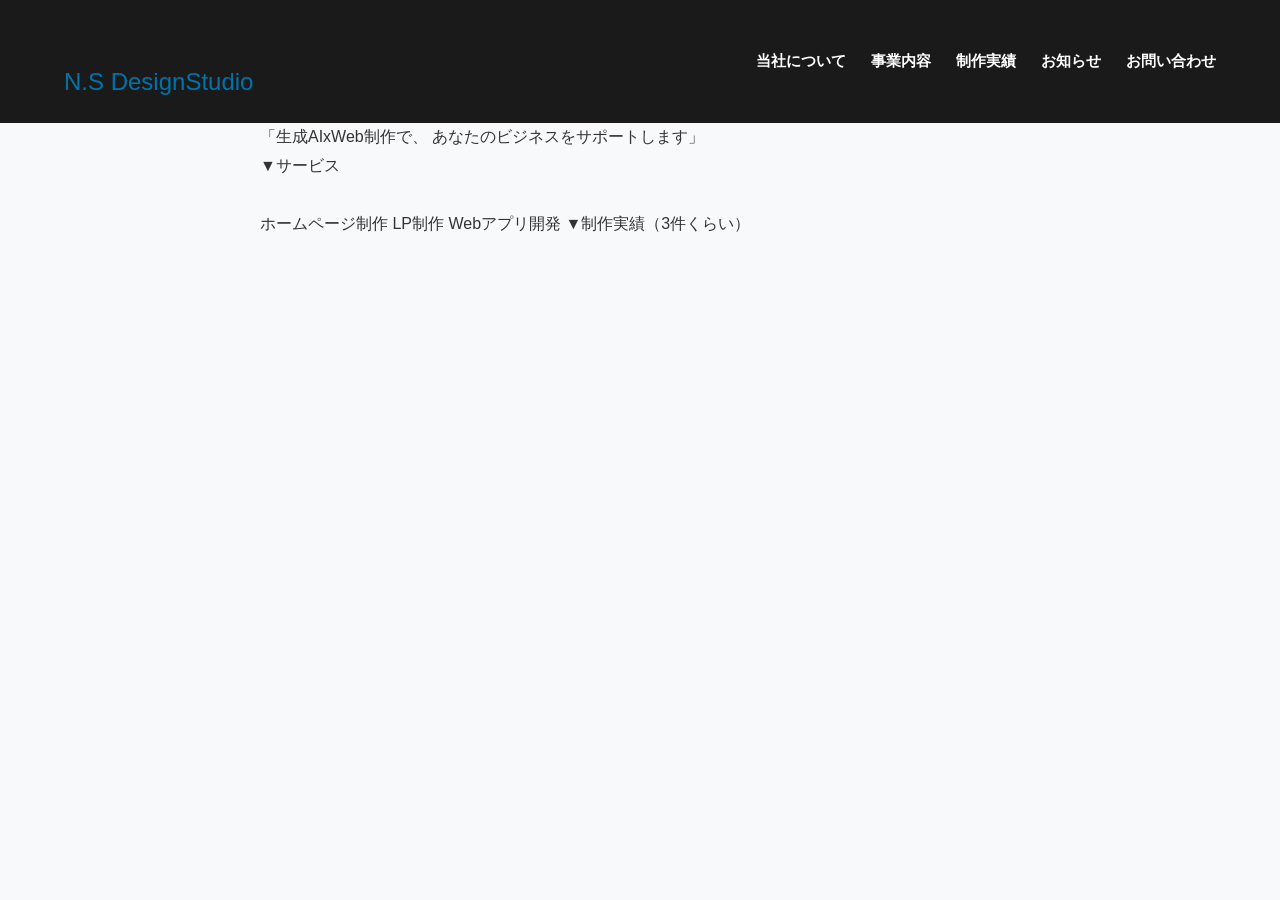
==== index.html @ 899bd981 "first commit" ====
<!DOCTYPE html>
<html lang="ja">
<head>
    <meta charset="UTF-8">
    <meta name="viewport" content="width=device-width, initial-scale=1.0">
    <link rel="stylesheet" href="./reset.css">
    <link rel="stylesheet" href="./style.css">
    <title>コーポレートサイト</title>
</head>
<body>
    <div class="content-box">
        <h1>N.S DesignStudio</h1>
        
    <ul>
    <li><a href="about.html">当社について</a></li>
    <li><a href="service.html">事業内容</a></li>
    <li><a href="works.html">制作実績</a></li>
    <li><a href="news.html">お知らせ</a></li>
    <li><a href="contact.html">お問い合わせ</a></li>
    </ul>
    </div>
    <p>
        「生成AIxWeb制作で、
あなたのビジネスをサポートします」<br>

▼サービス<br><br>

ホームページ制作
LP制作
Webアプリ開発

▼制作実績（3件くらい）
</p>
</body>
</html>
---- style.css ----
* {
    box-sizing: border-box; 
}

body {
    margin: 0;
    padding: 0;
    font-family: 'Helvetica Neue', Arial, sans-serif;
    background-color: #f8f9fa;
    color: #333333;
    line-height: 1.8;
}

.content-box {
    display: flex;
    justify-content: space-between;
    align-items: center; 
    padding: 20px 5%; 
    background-color: #1a1a1a; 
    color: #fff;
    width: 100%; 
}

.content-box h1 {
    font-size: 24px;
    color: #0073aa; 
    border-bottom: none; 
    padding-bottom: 0;
    margin-bottom: 0;
}

.content-box ul {
    display: flex;
    list-style: none;
    margin: 0;
    padding: 0;
    gap: 25px; 
}

.content-box a {
    color: #fff;
    text-decoration: none;
    font-weight: bold;
    font-size: 15px;
    transition: color 0.2s;
}


.content-box a:hover {
    color: #0073aa;
}

.content-box-right ul {
    display: flex;
    list-style: none;
    margin: 0;
    padding: 0;
    gap: 25px; 
}

.content-box-right {
    display: flex;
    justify-content: flex-end; 
    align-items: center; 
    padding: 20px 5%; 
    background-color: #1a1a1a; 
    color: #fff;
    width: 100%; 
}

.main-wrapper, 
body > p, 
body > b, 
body > h1:not(.content-box h1) {
    max-width: 800px;
    margin-left: auto;
    margin-right: auto;
    padding-left: 20px;
    padding-right: 20px;
}

h1 {
    font-size: 32px;
    color: #0073aa;
    border-bottom: 3px solid #0073aa;
    padding-bottom: 10px;
    margin-top: 40px;
    margin-bottom: 30px;
}

b {
    display: inline-block;
    font-size: 20px;
    color: #111111;
    background-color: #e2f0fe; 
    padding: 5px 15px;
    border-radius: 5px;
    margin-top: 35px;
    margin-bottom: 10px;
}

p {
    font-size: 16px;
    margin-bottom: 20px;
    text-align: justify; 
}

@media screen and (max-width: 768px) {
    .content-box,
    .content-box-right {
        flex-direction: column; 
        align-items: flex-start; 
        gap: 15px; 
    }

    .content-box ul,
    .content-box-right ul {
        flex-direction: column; 
        gap: 10px; 
    }

}
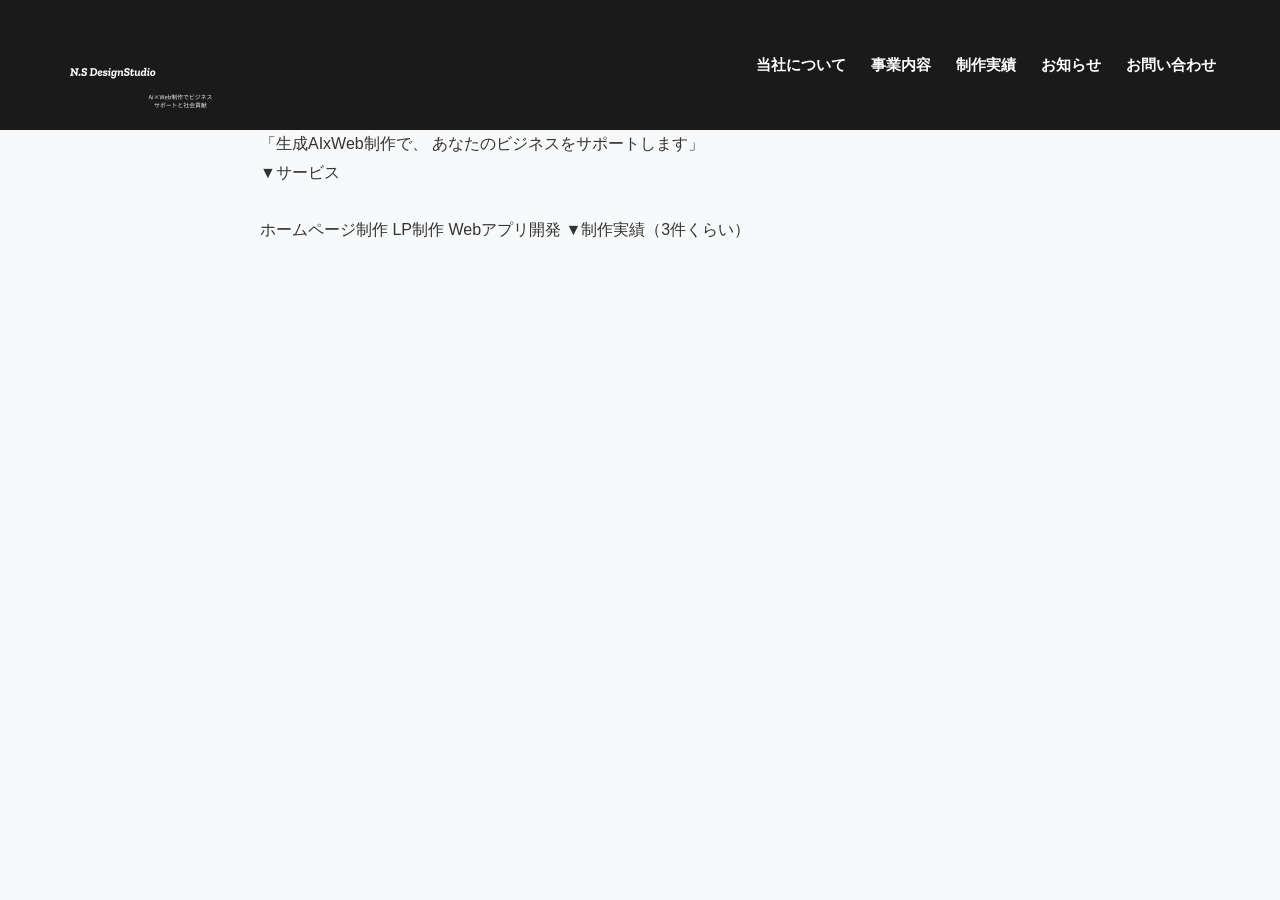
==== commit f8f8d867: "ロゴ追加" ====
--- a/index.html
+++ b/index.html
@@ -9,7 +9,8 @@
 </head>
 <body>
     <div class="content-box">
-        <h1>N.S DesignStudio</h1>
+        <h1><img src="img/N.S.png" alt="N.S DesignStudio" style="height: 50px; vertical-align: middle;"></h1>
+
         
     <ul>
     <li><a href="about.html">当社について</a></li>
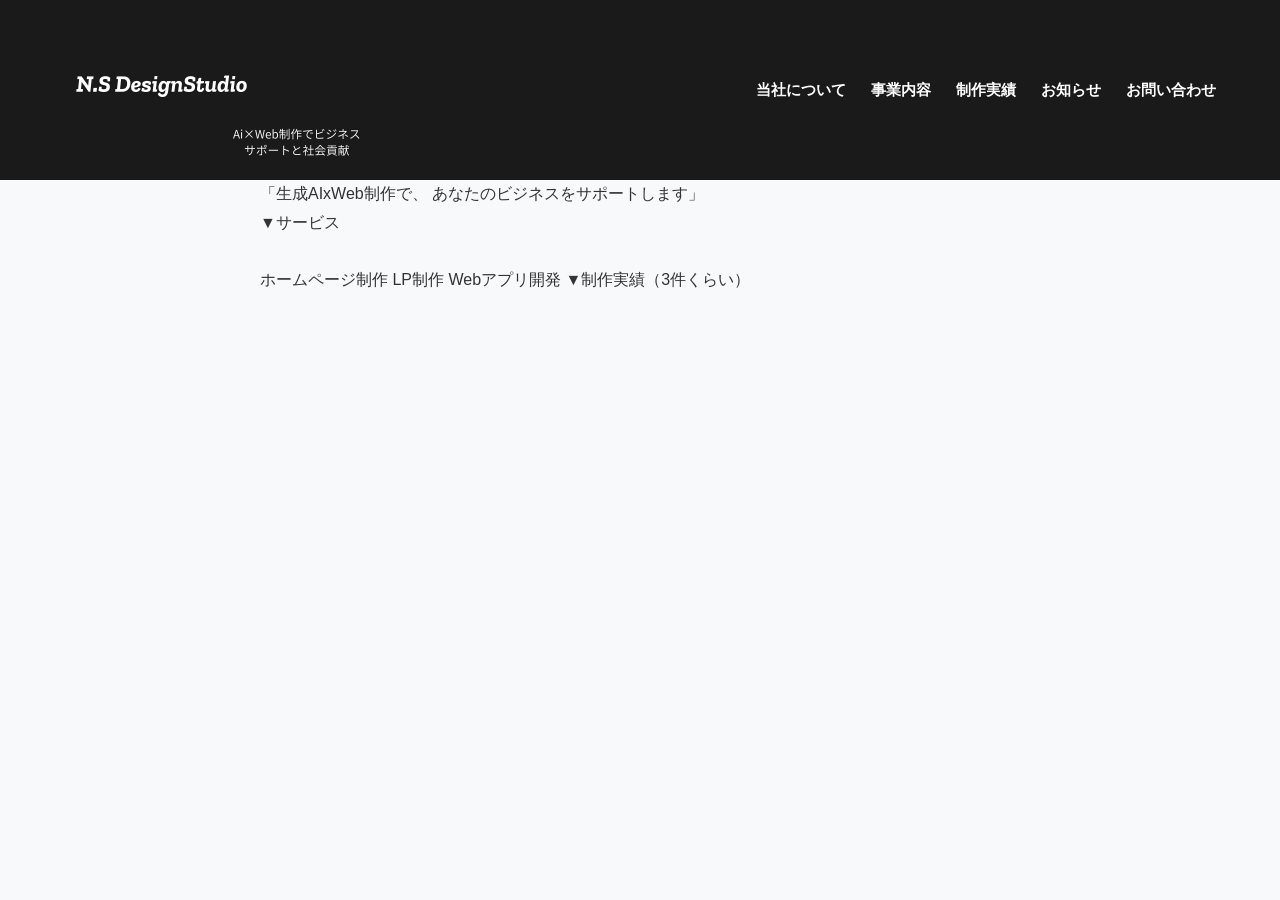
==== commit 4b14fe07: "サイズ変更" ====
--- a/index.html
+++ b/index.html
@@ -9,7 +9,7 @@
 </head>
 <body>
     <div class="content-box">
-        <h1><img src="img/N.S.png" alt="N.S DesignStudio" style="height: 50px; vertical-align: middle;"></h1>
+        <h1><img src="img/N.S.png" alt="N.S DesignStudio" style="height: 100px; vertical-align: middle;"></h1>
 
         
     <ul>
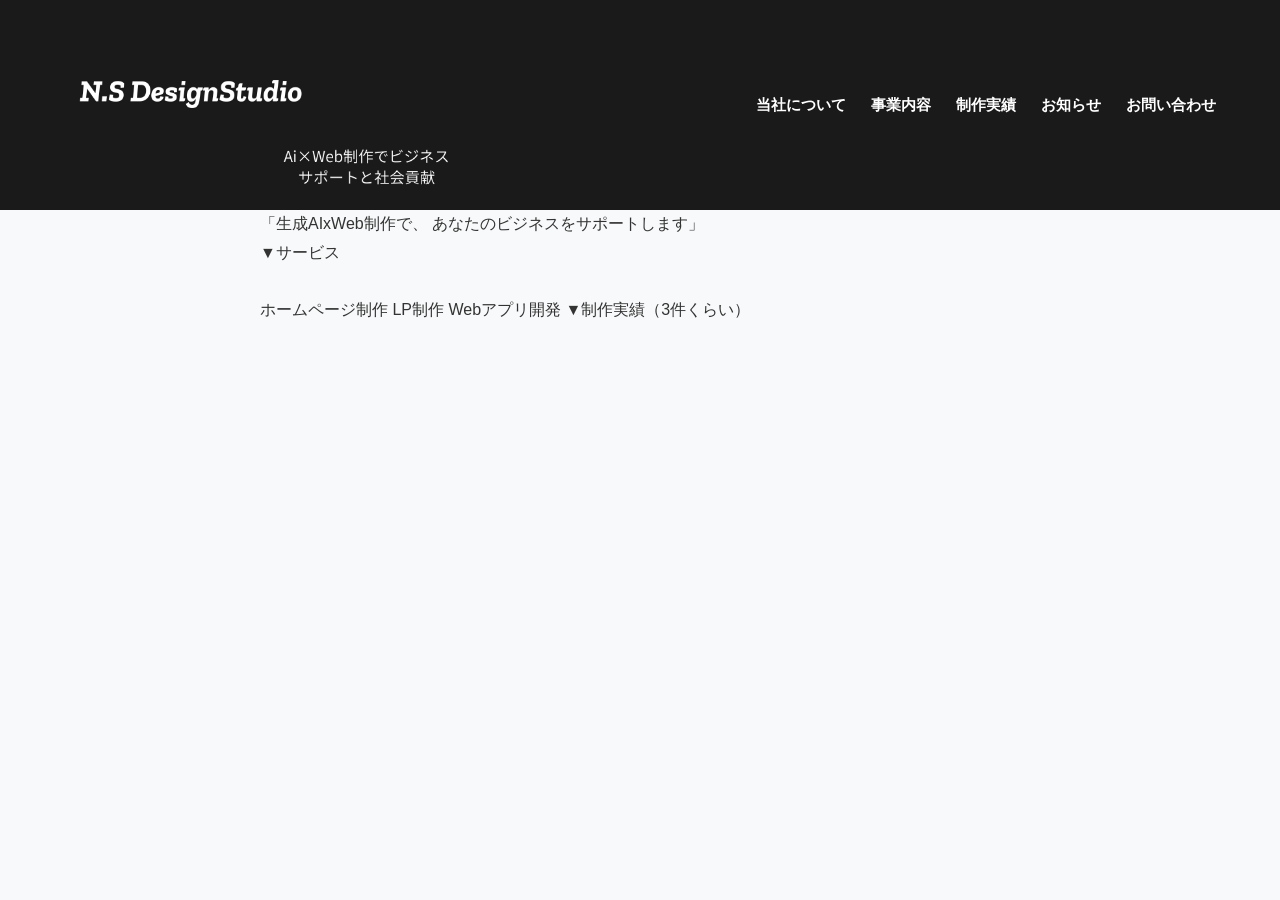
==== commit 2f23a8a2: "サイズ変更" ====
--- a/index.html
+++ b/index.html
@@ -9,7 +9,7 @@
 </head>
 <body>
     <div class="content-box">
-        <h1><img src="img/N.S.png" alt="N.S DesignStudio" style="height: 100px; vertical-align: middle;"></h1>
+        <h1><img src="img/N.S.png" alt="N.S DesignStudio" style="height: 130px; vertical-align: middle;"></h1>
 
         
     <ul>
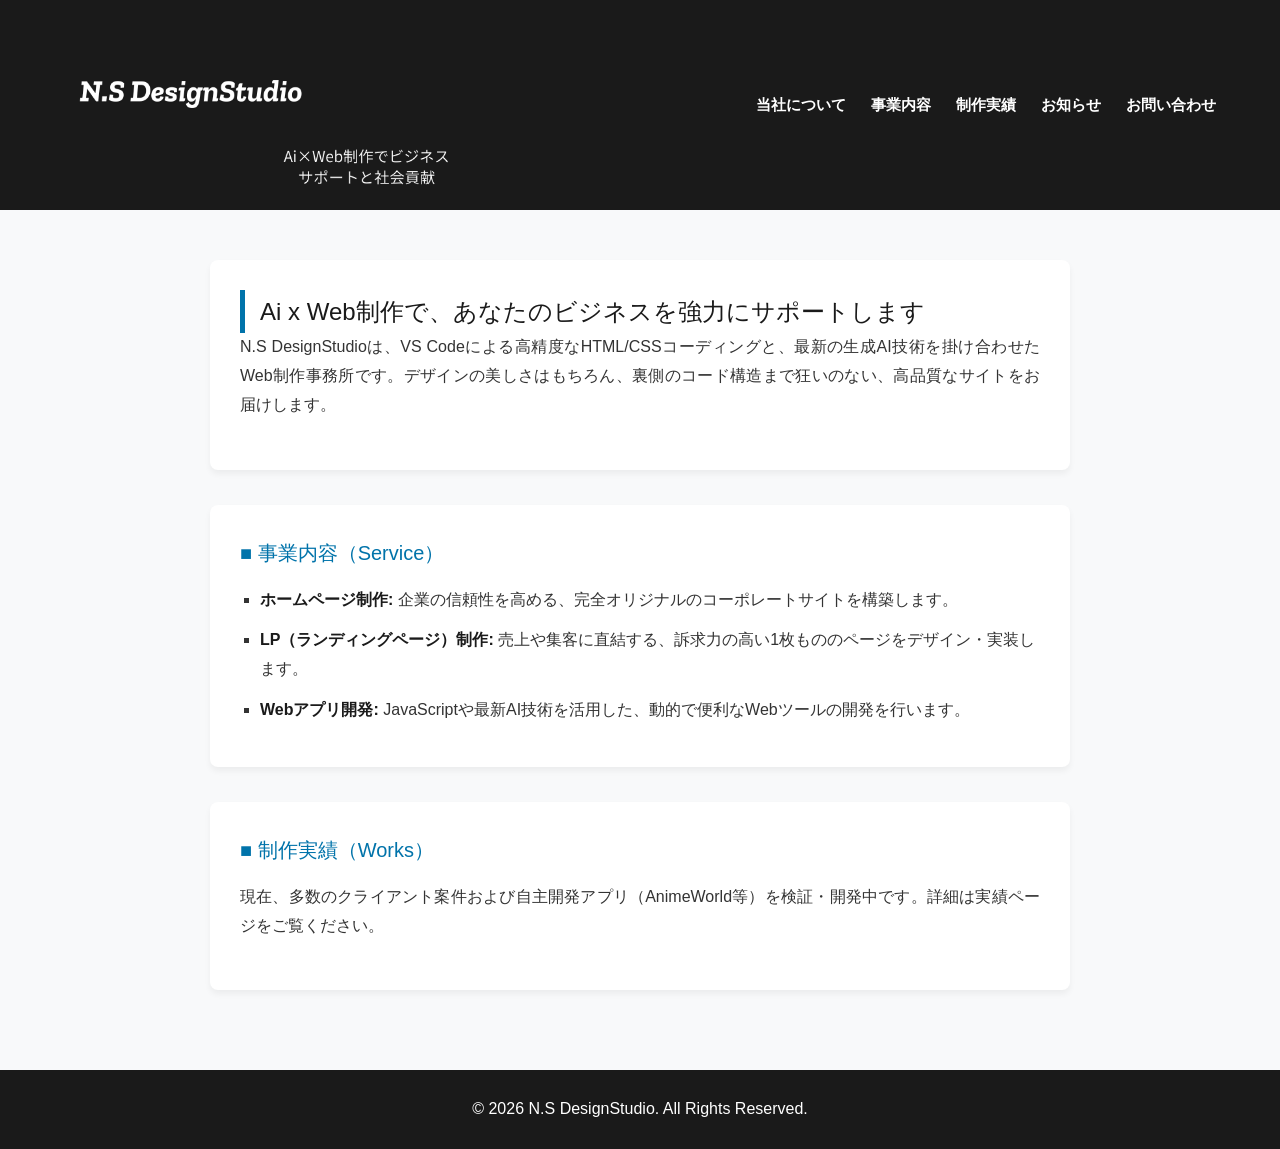
==== commit 39e00725: "全体的な調整" ====
--- a/index.html
+++ b/index.html
@@ -5,6 +5,7 @@
     <meta name="viewport" content="width=device-width, initial-scale=1.0">
     <link rel="stylesheet" href="./reset.css">
     <link rel="stylesheet" href="./style.css">
+    <link rel="shortcut icon" href="img/N.S.png" type="image/x-icon">
     <title>コーポレートサイト</title>
 </head>
 <body>
@@ -20,17 +21,30 @@
     <li><a href="contact.html">お問い合わせ</a></li>
     </ul>
     </div>
-    <p>
-        「生成AIxWeb制作で、
-あなたのビジネスをサポートします」<br>
+<main class="main-content">
+    <section class="hero-section">
+        <h2>Ai x Web制作で、あなたのビジネスを強力にサポートします</h2>
+        <p>N.S DesignStudioは、VS Codeによる高精度なHTML/CSSコーディングと、最新の生成AI技術を掛け合わせたWeb制作事務所です。デザインの美しさはもちろん、裏側のコード構造まで狂いのない、高品質なサイトをお届けします。</p>
+    </section>
 
-▼サービス<br><br>
+    <section class="service-section">
+        <h3>■ 事業内容（Service）</h3>
+        <ul>
+            <li><strong>ホームページ制作:</strong> 企業の信頼性を高める、完全オリジナルのコーポレートサイトを構築します。</li>
+            <li><strong>LP（ランディングページ）制作:</strong> 売上や集客に直結する、訴求力の高い1枚もののページをデザイン・実装します。</li>
+            <li><strong>Webアプリ開発:</strong> JavaScriptや最新AI技術を活用した、動的で便利なWebツールの開発を行います。</li>
+        </ul>
+    </section>
 
-ホームページ制作
-LP制作
-Webアプリ開発
+    <section class="works-section">
+        <h3>■ 制作実績（Works）</h3>
+        <p>現在、多数のクライアント案件および自主開発アプリ（AnimeWorld等）を検証・開発中です。詳細は実績ページをご覧ください。</p>
+    </section>
+</main>
+    <footer class="site-footer">
+        <p>&copy; 2026 N.S DesignStudio. All Rights Reserved.</p>
+    </footer>
+</body>
 
-▼制作実績（3件くらい）
-</p>
 </body>
 </html>
--- a/style.css
+++ b/style.css
@@ -44,7 +44,6 @@
     font-size: 15px;
     transition: color 0.2s;
 }
-
 
 .content-box a:hover {
     color: #0073aa;
@@ -118,5 +117,66 @@
         flex-direction: column; 
         gap: 10px; 
     }
+}
 
-}+.main-content {
+    max-width: 900px;
+    margin: 50px auto; 
+    padding: 0 20px;
+}
+
+.main-content section {
+    background-color: #ffffff; 
+    padding: 30px;
+    border-radius: 8px;
+    box-shadow: 0 4px 6px rgba(0, 0, 0, 0.05); 
+    margin-bottom: 35px;
+}
+
+.main-content h2 {
+    font-size: 24px;
+    color: #1a1a1a;
+    margin-top: 0;
+    border-left: 5px solid #0073aa; 
+    padding-left: 15px;
+}
+
+.main-content h3 {
+    font-size: 20px;
+    color: #0073aa;
+    margin-top: 0;
+    margin-bottom: 15px;
+}
+
+.main-content ul {
+    padding-left: 20px;
+    margin-bottom: 0;
+    display: block; 
+}
+
+.main-content li {
+    margin-bottom: 12px;
+    font-size: 16px;
+    list-style: square; 
+    color: #333333;
+}
+
+.main-content strong {
+    color: #1a1a1a;
+}
+
+.site-footer {
+    background-color: #1a1a1a; 
+    color: #ffffff;
+    text-align: center;
+    padding: 25px 0;
+    margin-top: 80px; 
+    font-size: 14px;
+    width: 100%;
+}
+
+.site-footer p {
+    margin: 0;
+    color: #ffffff; 
+    text-align: center;
+}
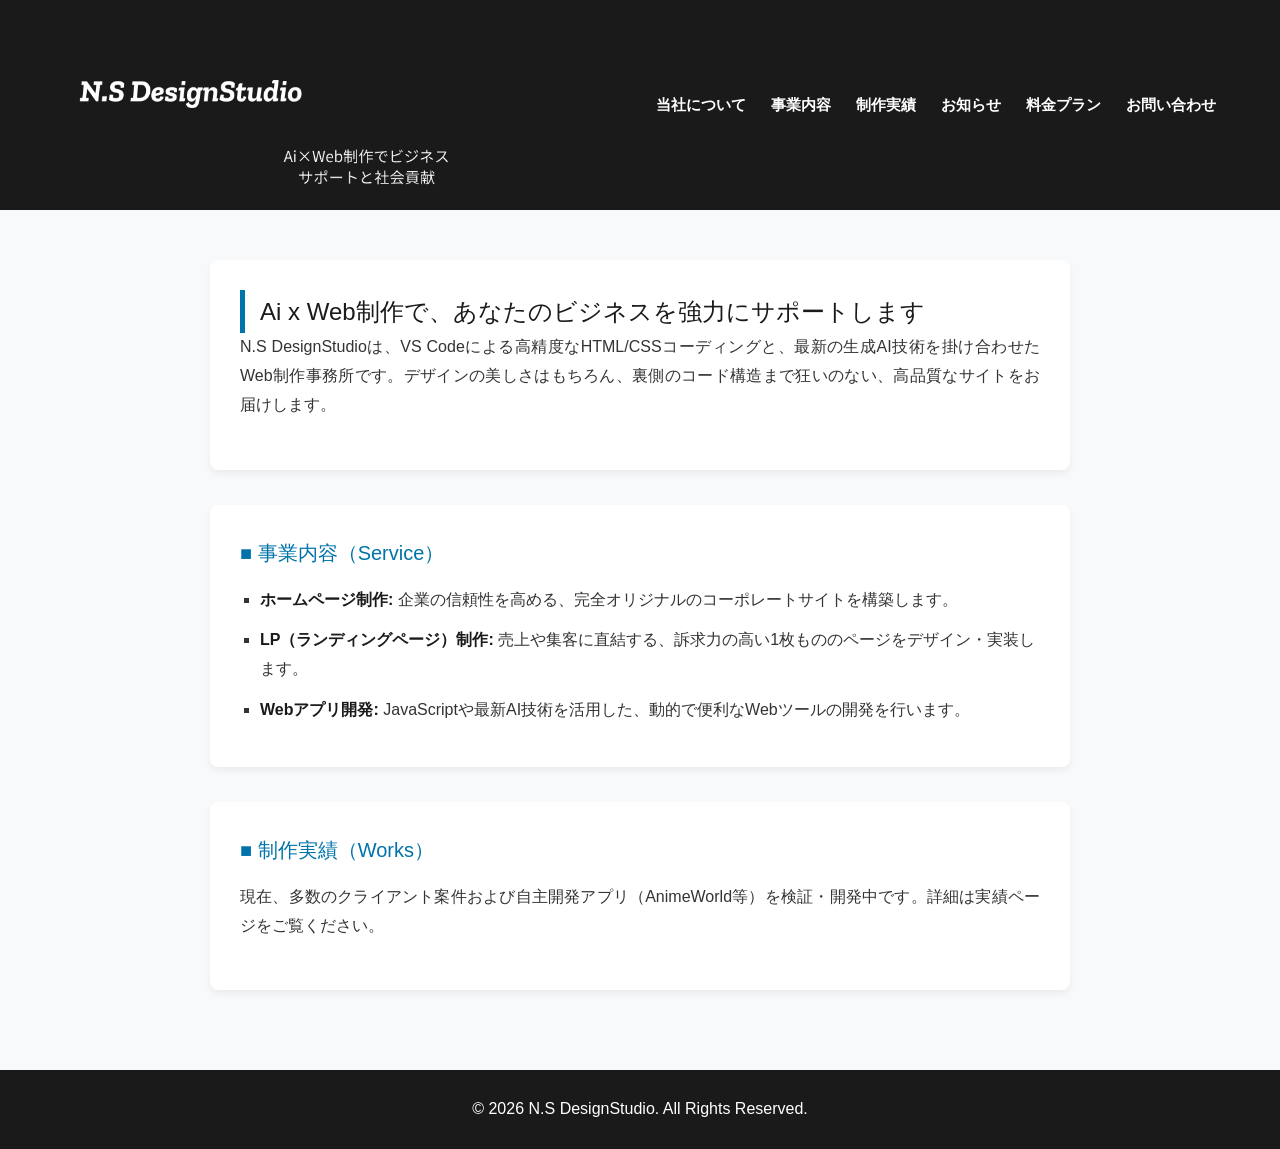
==== commit d8bd136a: "サイトページ追加と修正" ====
--- a/index.html
+++ b/index.html
@@ -10,14 +10,13 @@
 </head>
 <body>
     <div class="content-box">
-        <h1><img src="img/N.S.png" alt="N.S DesignStudio" style="height: 130px; vertical-align: middle;"></h1>
-
-        
+    <h1><img src="img/N.S.png" alt="N.S DesignStudio" class="logo-img"></h1>
     <ul>
     <li><a href="about.html">当社について</a></li>
     <li><a href="service.html">事業内容</a></li>
     <li><a href="works.html">制作実績</a></li>
     <li><a href="news.html">お知らせ</a></li>
+    <li><a href="money.html">料金プラン</a></li>
     <li><a href="contact.html">お問い合わせ</a></li>
     </ul>
     </div>
--- a/style.css
+++ b/style.css
@@ -9,6 +9,7 @@
     background-color: #f8f9fa;
     color: #333333;
     line-height: 1.8;
+    overflow-x: hidden;
 }
 
 .content-box {
@@ -104,21 +105,6 @@
     text-align: justify; 
 }
 
-@media screen and (max-width: 768px) {
-    .content-box,
-    .content-box-right {
-        flex-direction: column; 
-        align-items: flex-start; 
-        gap: 15px; 
-    }
-
-    .content-box ul,
-    .content-box-right ul {
-        flex-direction: column; 
-        gap: 10px; 
-    }
-}
-
 .main-content {
     max-width: 900px;
     margin: 50px auto; 
@@ -180,3 +166,28 @@
     color: #ffffff; 
     text-align: center;
 }
+
+.logo-img {
+    height: 130px;
+    vertical-align: middle;
+}
+
+@media screen and (max-width: 768px) {
+    .content-box,
+    .content-box-right {
+        flex-direction: column; 
+        align-items: flex-start; 
+        gap: 15px; 
+        padding: 20px 15px; 
+    }
+
+    .content-box ul,
+    .content-box-right ul {
+        flex-direction: column; 
+        gap: 10px; 
+    }
+
+    .logo-img {
+        height: 70px;
+    }
+}
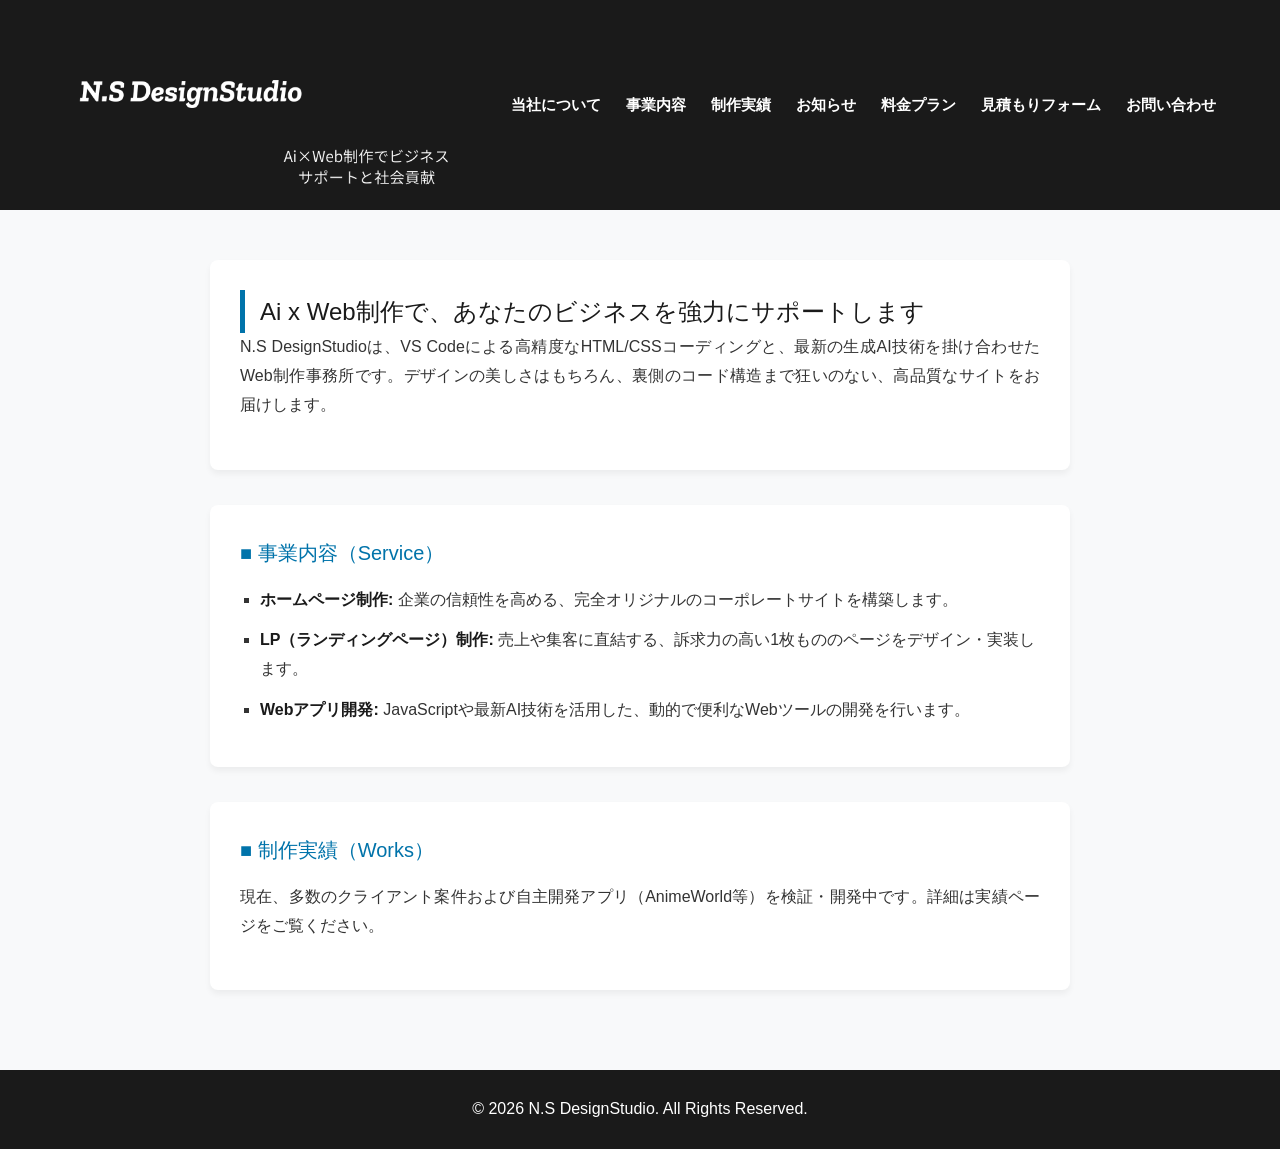
==== commit 6afa91cb: "リンクの追加" ====
--- a/index.html
+++ b/index.html
@@ -17,6 +17,7 @@
     <li><a href="works.html">制作実績</a></li>
     <li><a href="news.html">お知らせ</a></li>
     <li><a href="money.html">料金プラン</a></li>
+    <li><a href="content.html">見積もりフォーム</a></li>
     <li><a href="contact.html">お問い合わせ</a></li>
     </ul>
     </div>
--- a/style.css
+++ b/style.css
@@ -190,4 +190,12 @@
     .logo-img {
         height: 70px;
     }
-}+}
+
+.form-container {
+    background-color: #ffffff;
+    padding: 30px;
+    border-radius: 8px;
+    text-align: center;
+    margin-top: 35px;
+}
